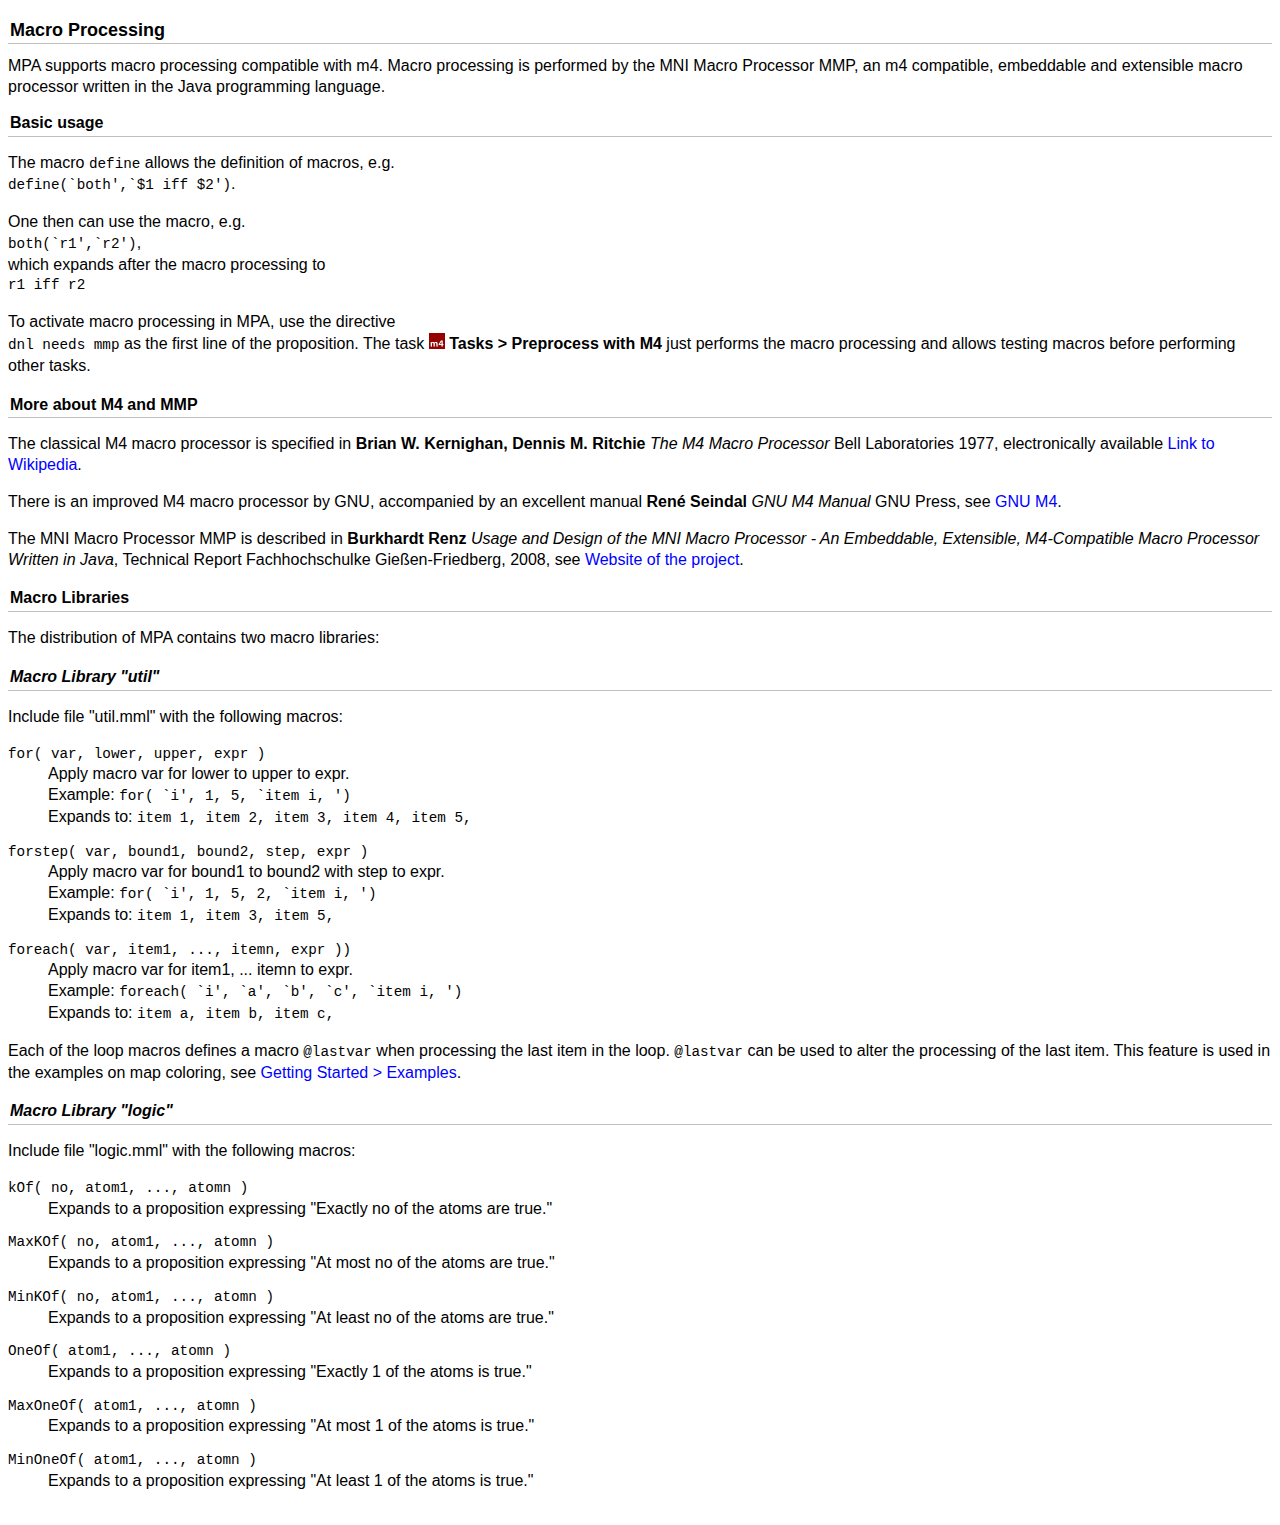
==== resources/help/mmp.html @ 03c58e32 "mpa help files copied into lwf" ====
<!DOCTYPE HTML PUBLIC "-//W3C//DTD HTML 4.0 Transitional//EN">

<html>
<head>
	<meta http-equiv="Content-Type" content="text/html; charset=iso-8859-1">
	<link type="text/css" rel="stylesheet" href="default.css" />
	<title>Macro Processing</title>
</head>

<body>
	<h1>Macro Processing</h1>
	MPA supports macro processing compatible with m4. Macro processing is performed by
	the MNI Macro Processor MMP, an m4 compatible, embeddable and extensible macro processor 
	written in the Java programming language.
	
	<h2>Basic usage</h2>
	<p>The macro <code>define</code> allows the definition of macros, e.g. <br/>
	  <code>define(`both',`$1 iff $2')</code>.
	</p>
	<p>One then can use the macro, e.g. <br/>
	  <code>both(`r1',`r2')</code>, <br/>
	  which expands after the macro processing to <br/>  
	  <code> r1 iff r2</code>
	</p>
	<p>To activate macro processing in MPA, use the directive<br/>
	  <code>dnl needs mmp</code> as the first line of the proposition. The task
	  <img src="../icons/task_m4.gif"/> <b>Tasks > Preprocess with M4</b> just performs
	  the macro processing and allows testing macros before performing other tasks.     
	<br/>
	<h2>More about M4 and MMP</h2>
	<p>The classical M4 macro processor is specified in <b>Brian W. Kernighan, Dennis M. Ritchie</b> 
	  <i>The M4 Macro Processor</i> Bell Laboratories 1977, electronically available 
	  <a href="http://en.wikipedia.org/wiki/M4_(computer_language)" target="_blank">Link to Wikipedia</a>.
	</p>
	<p>There is an improved M4 macro processor by GNU, accompanied by an excellent manual 
	  <b>Ren� Seindal</b> <i>GNU M4 Manual</i> GNU Press, see 
	  <a href="http://www.gnu.org/software/m4/m4.html" target="_blank">GNU M4</a>.
	</p>
	<p>The MNI Macro Processor MMP is described in 
	  <b>Burkhardt Renz</b> <i>Usage and Design of the MNI Macro Processor - An Embeddable, Extensible,
			M4-Compatible Macro Processor Written in Java</i>, Technical Report Fachhochschulke Gie�en-Friedberg,
			2008, see 
			<a href="http://homepages.fh-giessen.de/~hg11260/hp_p2_de.html" target="_blank">Website of the project</a>.
	</p>
			
	<h2>Macro Libraries</h2>
	<p>The distribution of MPA contains two macro libraries:</p>
	<h3>Macro Library "util"</h3>
	<p>Include file "util.mml" with the following macros:</p>
	<dl>
		<dt><code>for( var, lower, upper, expr )</code></dt>
		<dd>Apply macro var for lower to upper to expr.<br/>
			Example: <code>for( `i', 1, 5, `item i, ')</code><br/>
			Expands to: <code>item 1, item 2, item 3, item 4, item 5, </code>
		</dd>	
		<dt><code>forstep( var, bound1, bound2, step, expr )</code></dt>
		<dd>Apply macro var for bound1 to bound2 with step to expr.<br/>
			Example: <code>for( `i', 1, 5, 2, `item i, ')</code><br/>
			Expands to: <code>item 1, item 3, item 5, </code>
		</dd>	
		<dt><code>foreach( var, item1, ..., itemn, expr ))</code></dt>
		<dd>Apply macro var for item1, ... itemn to expr.<br/>
			Example: <code>foreach( `i', `a', `b', `c', `item i, ')</code><br/>
			Expands to: <code>item a, item b, item c, </code>
		</dd>	
	</dl>		
	<p>Each of the loop macros defines a macro <code>@lastvar</code> when processing
	  the last item in the loop. <code>@lastvar</code> can be used to alter the processing
	  of the last item. This feature is used in the examples on map coloring, see <a href="examples.html">
	  Getting Started > Examples</a>.
	</p>  
			
	<h3>Macro Library "logic"</h3>
	<p>Include file "logic.mml" with the following macros:</p>
	<dl>
		<dt><code>kOf( no, atom1, ..., atomn )</code></dt>
		<dd>Expands to a proposition expressing "Exactly no of the atoms are true."
		</dd>	
		<dt><code>MaxKOf( no, atom1, ..., atomn )</code></dt>
		<dd>Expands to a proposition expressing "At most no of the atoms are true."
		</dd>	
		<dt><code>MinKOf( no, atom1, ..., atomn )</code></dt>
		<dd>Expands to a proposition expressing "At least no of the atoms are true."
		</dd>	
		<dt><code>OneOf( atom1, ..., atomn )</code></dt>
		<dd>Expands to a proposition expressing "Exactly 1 of the atoms is true."
		</dd>	
		<dt><code>MaxOneOf( atom1, ..., atomn )</code></dt>
		<dd>Expands to a proposition expressing "At most 1 of the atoms is true."
		</dd>	
		<dt><code>MinOneOf( atom1, ..., atomn )</code></dt>
		<dd>Expands to a proposition expressing "At least 1 of the atoms is true."
		</dd>	
	</dl>		
	<br/>
</body>
</html>
---- resources/help/default.css ----
body {
  font-family: Helvetica, Arial, Verdana, sans-serif;
  font-size: 1em;
  font-style: normal;
  font-weight: normal;
  line-height: 1.3em;
  color: black;
  background-color: white;
}

h1, h2, h3, h4, h5, h6 {
  font-family: Helvetica, Verdana, Arial, sans-serif;
  padding: 2px 2px 2px 2px;
  border-bottom: 1px solid silver;
}
h1 {
	margin-top: 1em;
  font-size: large;
}
h2 {
  font-size: medium;
}
h3 {
  font-size: medium;
  font-style: italic;
}
dt {
	margin-top: 0.8em;
}

a {
  font-style: normal;
  text-decoration: none;
  color: blue;
}
a:hover {
  text-decoration: underline;
}

code {
  font-size: 1.1em;
}
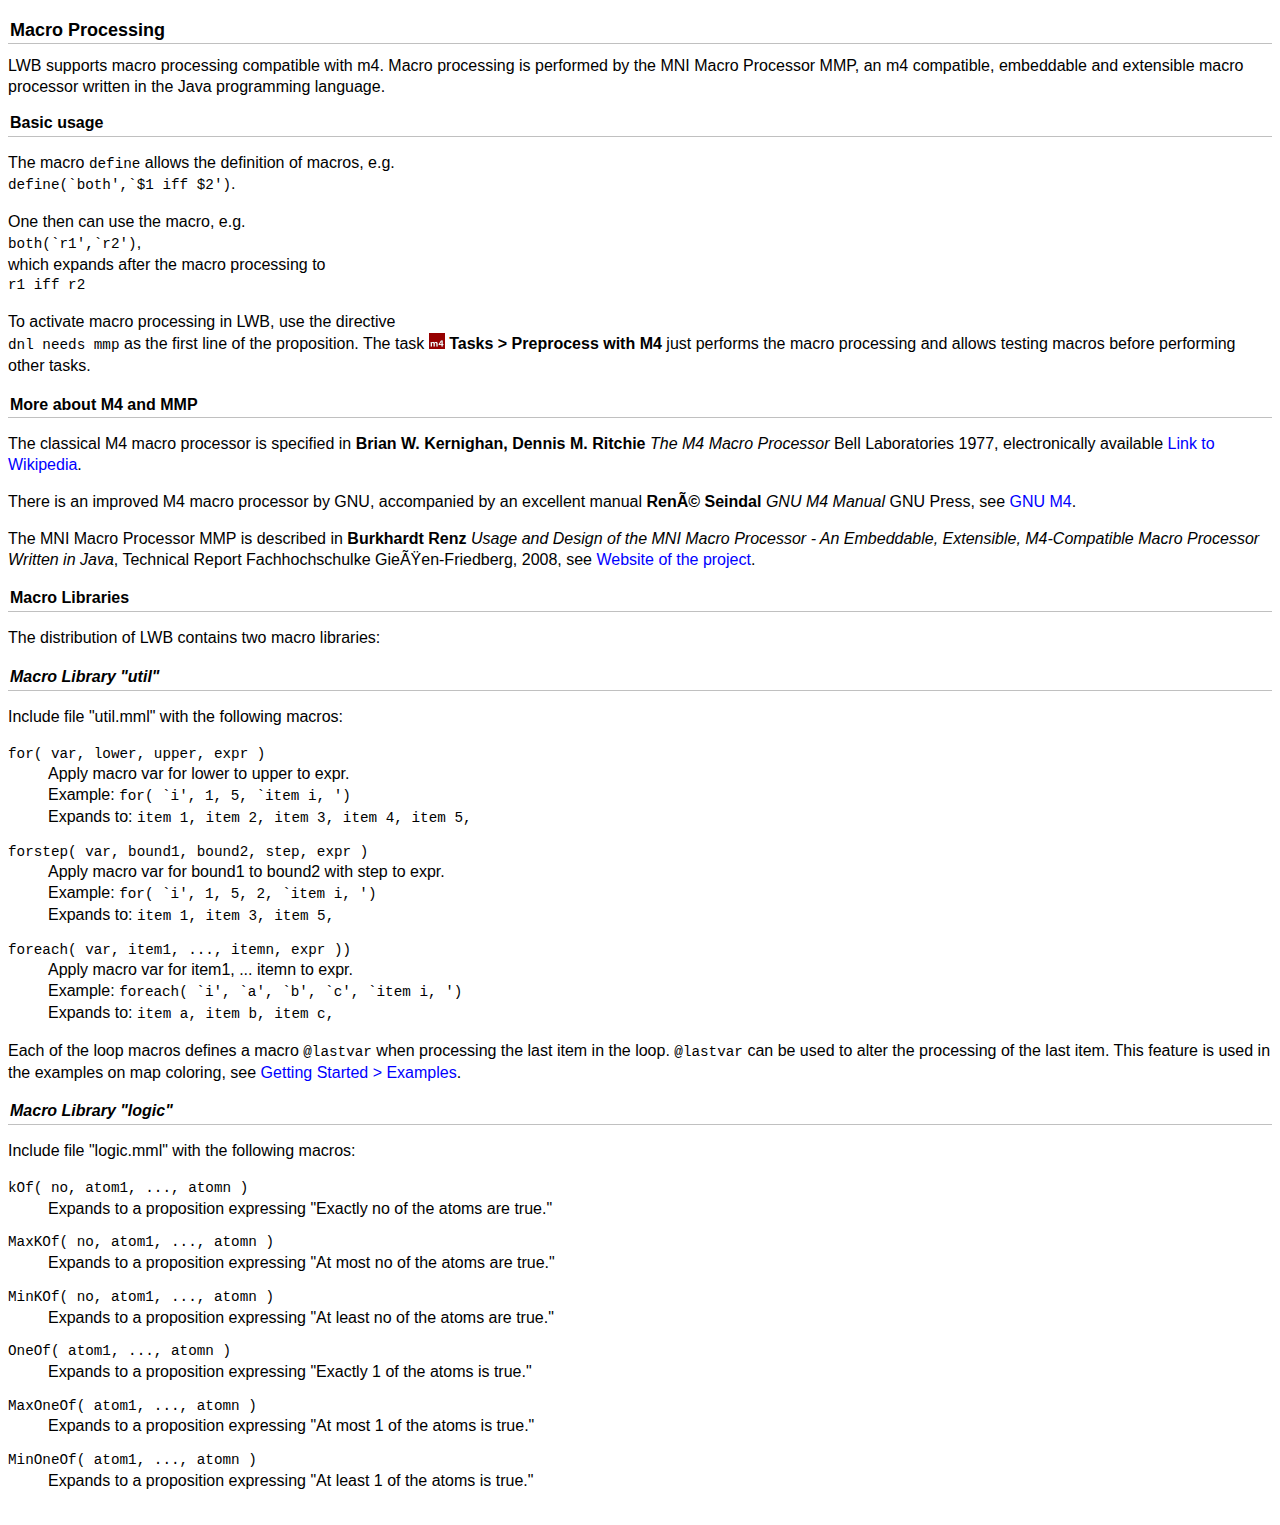
==== commit 1381a070: "preperation for uberjar - unicode" ====
--- a/resources/help/mmp.html
+++ b/resources/help/mmp.html
@@ -9,7 +9,7 @@
 
 <body>
 	<h1>Macro Processing</h1>
-	MPA supports macro processing compatible with m4. Macro processing is performed by
+	LWB supports macro processing compatible with m4. Macro processing is performed by
 	the MNI Macro Processor MMP, an m4 compatible, embeddable and extensible macro processor 
 	written in the Java programming language.
 	
@@ -22,7 +22,7 @@
 	  which expands after the macro processing to <br/>  
 	  <code> r1 iff r2</code>
 	</p>
-	<p>To activate macro processing in MPA, use the directive<br/>
+	<p>To activate macro processing in LWB, use the directive<br/>
 	  <code>dnl needs mmp</code> as the first line of the proposition. The task
 	  <img src="../icons/task_m4.gif"/> <b>Tasks > Preprocess with M4</b> just performs
 	  the macro processing and allows testing macros before performing other tasks.     
@@ -33,18 +33,18 @@
 	  <a href="http://en.wikipedia.org/wiki/M4_(computer_language)" target="_blank">Link to Wikipedia</a>.
 	</p>
 	<p>There is an improved M4 macro processor by GNU, accompanied by an excellent manual 
-	  <b>Ren� Seindal</b> <i>GNU M4 Manual</i> GNU Press, see 
+	  <b>René Seindal</b> <i>GNU M4 Manual</i> GNU Press, see 
 	  <a href="http://www.gnu.org/software/m4/m4.html" target="_blank">GNU M4</a>.
 	</p>
 	<p>The MNI Macro Processor MMP is described in 
 	  <b>Burkhardt Renz</b> <i>Usage and Design of the MNI Macro Processor - An Embeddable, Extensible,
-			M4-Compatible Macro Processor Written in Java</i>, Technical Report Fachhochschulke Gie�en-Friedberg,
+			M4-Compatible Macro Processor Written in Java</i>, Technical Report Fachhochschulke Gießen-Friedberg,
 			2008, see 
 			<a href="http://homepages.fh-giessen.de/~hg11260/hp_p2_de.html" target="_blank">Website of the project</a>.
 	</p>
 			
 	<h2>Macro Libraries</h2>
-	<p>The distribution of MPA contains two macro libraries:</p>
+	<p>The distribution of LWB contains two macro libraries:</p>
 	<h3>Macro Library "util"</h3>
 	<p>Include file "util.mml" with the following macros:</p>
 	<dl>
